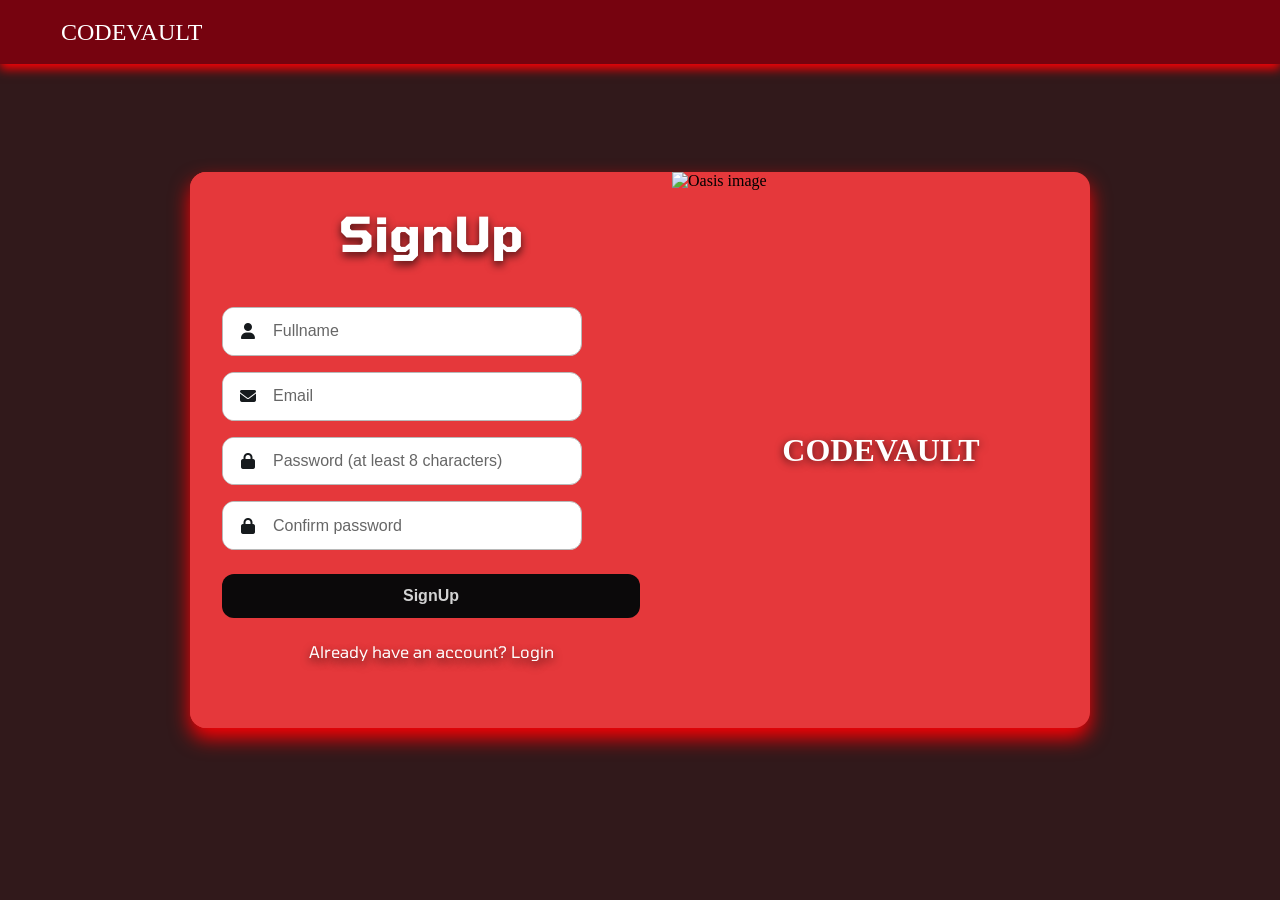
==== index.html @ e01599ac "Add files via upload" ====
<!DOCTYPE html>
<html lang="en">
<head>
    <meta charset="UTF-8">
    <meta name="viewport" content="width=device-width, initial-scale=1.0">
    <link rel="stylesheet" href="https://cdnjs.cloudflare.com/ajax/libs/font-awesome/6.5.2/css/all.min.css">
    <link rel="preconnect" href="https://fonts.googleapis.com">
    <link rel="preconnect" href="https://fonts.gstatic.com" crossorigin>
    <link href="https://fonts.googleapis.com/css2?family=Isometra&family=Pixelify+Sans:wght@400..700&display=swap" rel="stylesheet">
    <link rel="stylesheet" href="style.css">
    <title>CodeVault</title>
</head>
<body>

<header>
    <nav>
    <div class="navlogo">
        <a href="index.html">CODEVAULT</a>
    </div>
        <a style="font-family: 'Barlow', sans-serif;" href="/">Contact Us</a>
        <a style="font-family: 'Barlow', sans-serif;" href="/">About Us</a>
        <a style="font-family: 'Barlow', sans-serif;" href="login.html">Login</a>
        <a style="font-family: 'Barlow', sans-serif;" href="/" class="nav-profile-btn"><div class="avatar-circle"><i class="fa-solid fa-user"></i></div>
        </a>
    </nav>
</header>
   
    <div class="main-container">
        <section class="form-container">
            <h2 class="form-title">SignUp</h2>
            <form class="form" id="signup-form">
                <div class="name-input">
                    <label for="name-input" class="input-icon"><i class="fa-solid fa-user"></i></label>
                    <input type="text" id="name-input" name="name" placeholder="Fullname" autocomplete="name" required>
                </div>
                <div class="email-input">
                    <label for="email-input" class="input-icon"><i class="fa-solid fa-envelope"></i></label>
                    <input type="email" id="email-input" name="email" placeholder="Email" autocomplete="email" required>
                </div>
                <div class="password-input">
                    <label for="password-input" class="input-icon"><i class="fa-solid fa-lock"></i></label>
                    <input type="password" id="password-input" name="password" placeholder="Password (at least 8 characters)" autocomplete="new-password" minlength="8" required>
                </div>
                <div class="confirm-password-input">
                    <label for="confirm-password-input" class="input-icon"><i class="fa-solid fa-lock"></i></label>
                    <input type="password" id="confirm-password-input" name="confirm-password" placeholder="Confirm password" autocomplete="new-password" required>
                </div>
                <div class="submit-btn">
                    <button type="submit" id="submit-btn">SignUp</button>
                </div>
                <p class="login-link">Already have an account? <a href="login.html">Login</a></p>
                <p class="form-message" id="form-message" role="status" aria-live="polite"></p>
            </form>
        </section>

        <section class="content-container">
            <h2>CODEVAULT</h2>
            <img src="https://i.pinimg.com/736x/95/45/be/9545be86bd2ec00a332c21fc21ac71f3.jpg" alt="Oasis image">
            
        </section>
    </div>
    <script src="script.js"></script>
</body>

</html>
---- style.css ----
@import url("https://fonts.googleapis.com/css?family=Barlow|Tomorrow:400,700&display=swap");
@import url("https://fonts.googleapis.com/css2?family=Oxanium:400;600;700;800&display=swap");
* {
    margin: 0;
    box-sizing: border-box;
}

body {
    margin: 0;
    min-height: 100vh;
    display: flex;
    justify-content: center;
    align-items: center;
    background-color: #31191b;
}

header{
   position: fixed;
   top: 0;
   left: 0;
   width: 100%;
   z-index: 1000;
}

a{
    color: white;
    font-style: none;
    text-decoration: none;
    justify-content: space-between;
}

nav{
    display: flex;
    align-items: center;
    height: 4rem;
    padding: 1rem;
    gap: 40px;
    background-color: #76030f;
    font-size: 1.5rem;
    color: white;
    font-family: "Isometra", serif;
    box-shadow: 0 5px 10px #ff0105;
    
}

.navlogo{
    display: flex;
    padding-left: 45px;
    padding-right: 74rem;
    
}

.nav-profile-btn {
    text-decoration: none;
    display: inline-flex;
    align-items: center;
}

.avatar-circle {
    width: 36px;
    height: 36px;
    border-radius: 50%;
    background-color: #2b2b2b; 
    box-shadow: 0 5px 50px #ff0105;
    display: flex;
    align-items: center;
    justify-content: center;
    transition: all 0.3s ease;
}

.avatar-circle i {
    color: white; 
    font-size: 18px;
}

.avatar-circle:hover {
    border-color: #ff3355;
    background-color: #383838;
}

.main-container {
    display: flex;
    width: min(900px, 90vw);
    min-height: 50vh;
    background-color: #e5383b;
    box-shadow: 0 10px 20px #ff0105;
    border-radius: 1rem;
    overflow: hidden;
}

.content-container {
    flex: 1;
    min-height: 50vh;
    display: flex;
    justify-content: center;
    align-items: center;
}

.form-container {
    flex: 1;
    min-height: 50vh;
    display: flex;
    flex-direction: column;
    justify-content: center;
    align-items: center;
    padding: 2rem;
    background-color: #e5383b;
}

.form-title{
    padding-bottom: 45px;
    font-size: 3rem;
    font-family: Tomorrow, sans-serif;
    color: white;
    text-shadow: 0 4px 9px rgba(0, 0, 0, 0.7);
}

.form {
    width: 100%;
    max-width: 420px;
    display: flex;
    flex-direction: column;
    gap: 1rem;
}

.name-input,
.email-input,
.password-input,
.confirm-password-input {
    width: 40vh;
    display: flex;
    align-items: center;
    background: #fff;
    border: 1px solid #b8b8b8;
    border-radius: 0.75rem;
    overflow: hidden;
}

.input-icon {
    width: 50px;
    min-width: 50px;
    height: 100%;
    display: flex;
    align-items: center;
    justify-content: center;
    background: #fff;
    color: #161a1d;
    font-size: 1rem;
}

.form input {
    width: 100%;
    padding: 0.9rem 1rem;
    padding-left: 0;
    border: none;
    outline: none;
    background: transparent;
    font-size: 1rem;
}

.form input::placeholder {
    color: #666;
}

.submit-btn {
    display: flex;
    justify-content: center;
    margin-top: 0.5rem;
}

#submit-btn:active{
    transform: scaleX(0.95);
    transition: all 0.1s ease;
     box-shadow: 0 5px #282829;
}

#submit-btn {
    width: 100%;
    padding: 0.8rem 1rem;
    border: none;
    border-radius: 0.75rem;
    background: #0b090a;
    color: #d3d3d3;
    cursor: pointer;
    font-size: 1rem;
    font-weight: 600;
   
}

.login-link {
    margin-top: 0.5rem;
    text-align: center;
    font-size: 1rem;
    color: #fff;
    font-family: Tomorrow, sans-serif;
    text-shadow: 0 4px 9px rgba(14, 12, 12, 0.7);
}

.form-message {
    min-height: 1.20rem;
    text-align: center;
    font-family: Barlow, sans-serif;
    font-size: 0.9rem;
}

.form-message.error {
    color: #fff;
}

.form-message.success {
    color: #fff;
}

.content-container {
    position: relative;
    flex-direction: column;
    justify-content: center;
    align-items: center;
    overflow: hidden;
}

.content-container img {
    position: absolute;
    inset: 0;
    width: 100%;
    height: 100%;
    object-fit: cover;
    display: block;
}

.content-container h2 {
    position: relative;
    z-index: 1;
    color: white;
    font-size: 2rem;
    font-weight: 900;
    font-family: "Isometra", serif;
    text-align: center;
    text-shadow: 0 2px 8px rgba(0, 0, 0, 0.7);
}
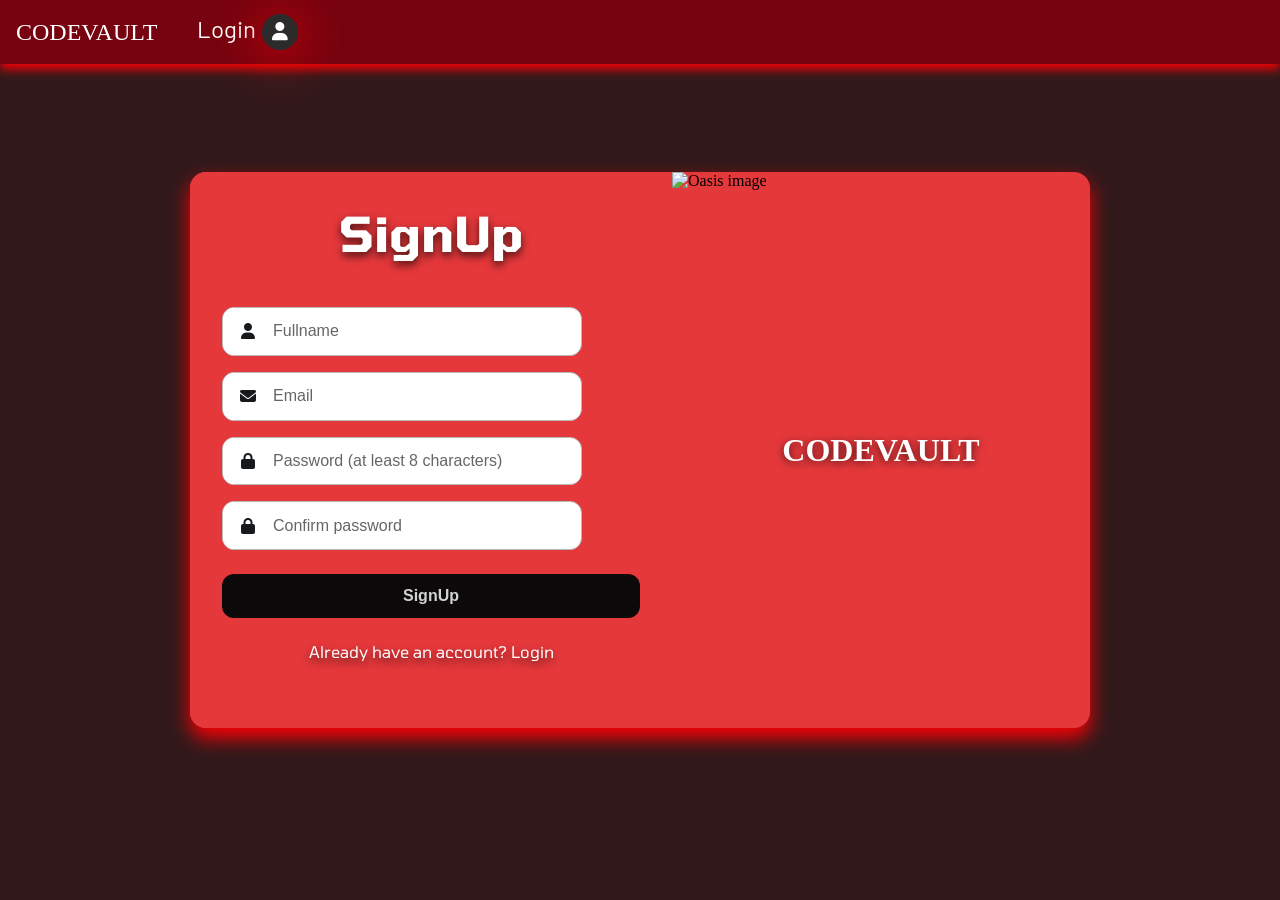
==== commit b32271b1: "Update index.html" ====
--- a/index.html
+++ b/index.html
@@ -14,14 +14,14 @@
 
 <header>
     <nav>
-    <div class="navlogo">
+    <div class="brand-name">
         <a href="index.html">CODEVAULT</a>
     </div>
-        <a style="font-family: 'Barlow', sans-serif;" href="/">Contact Us</a>
-        <a style="font-family: 'Barlow', sans-serif;" href="/">About Us</a>
-        <a style="font-family: 'Barlow', sans-serif;" href="login.html">Login</a>
-        <a style="font-family: 'Barlow', sans-serif;" href="/" class="nav-profile-btn"><div class="avatar-circle"><i class="fa-solid fa-user"></i></div>
-        </a>
+        <div class="nav-right">
+            <a style="font-family: 'Barlow', sans-serif;" href="login.html">Login</a>
+            <a style="font-family: 'Barlow', sans-serif;" href="/" class="nav-profile-btn"><div class="avatar-circle"><i class="fa-solid fa-user"></i></div>
+            </a>
+        </div>
     </nav>
 </header>
    
@@ -62,4 +62,4 @@
     <script src="script.js"></script>
 </body>
 
-</html>+</html>
